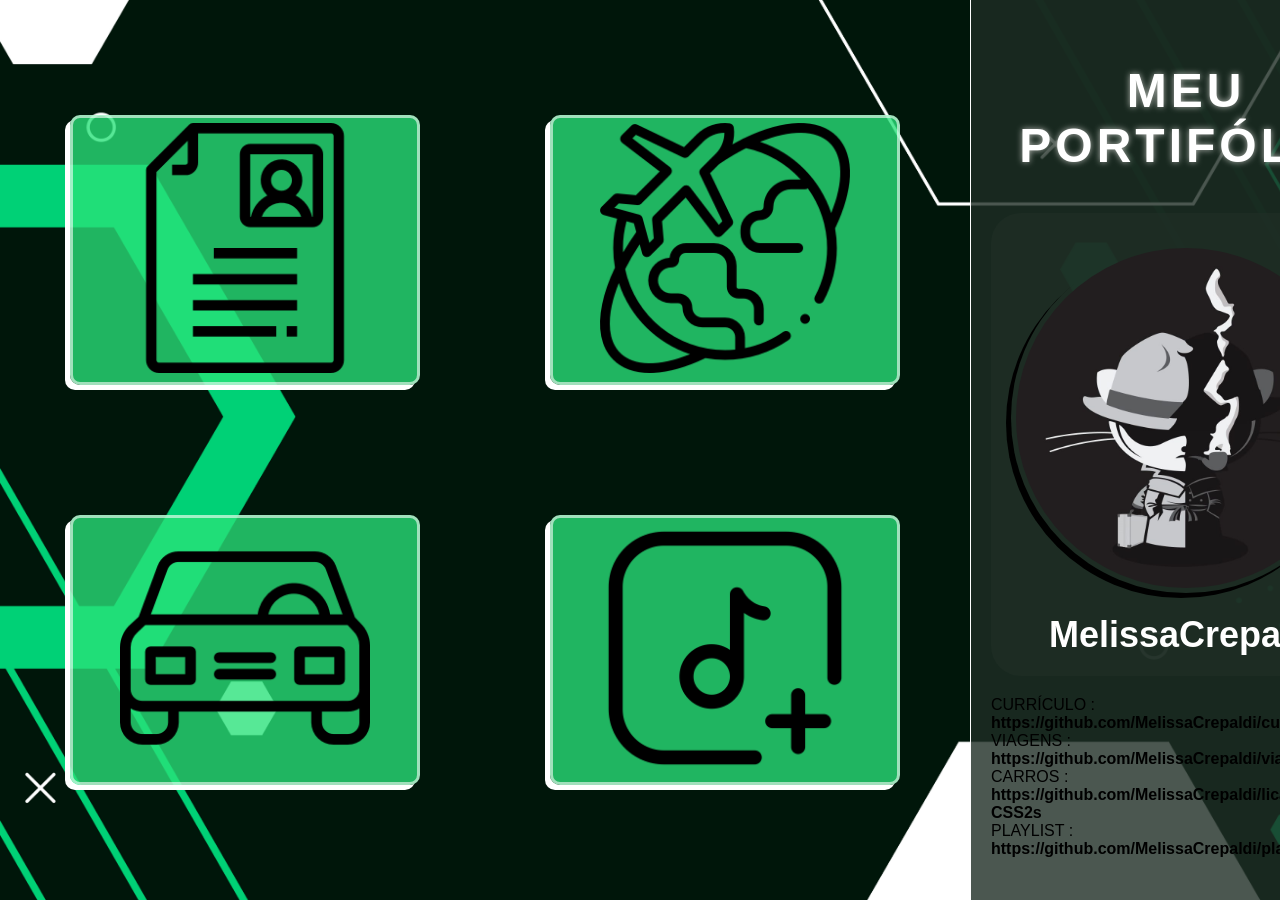
==== index.html @ 2cae1ea8 "ENCERRADO" ====
<!DOCTYPE html>
<html lang="PT-BR">
<head>
    <title>Repositório</title>
    <meta charset="UTF-8">
    <link rel="stylesheet" href="projetoStyle.css">
    <link rel="stylesheet" href="perfilStyle.css">
</head>

<body>
    <header class="tela-toda">

        <div class="projetos">
            <div class="card-projeto curriculo">
                <p><a href="./curriculoNovo/html/index.html" target="_blank"> 
                    <img src="./imagens/curriculo.png" alt="Curriculo" class="img-padrao"> 

                    <img src="./imagens/curriculo (1).png" alt="Curriculo" class="img-hover">

                    </a></p>
                
            </div>

            <div class="card-projeto viagens">
                <p><a href="./projetoViagem/HTML/index.html" target="_blank"> 
                    <img src="./imagens/viagem.png" alt="Viagens" class="img-padrao"> 
                    
                    <img src="./imagens/viagem (1).png" alt="Viagens" class="img-hover">

                    </a></p>
            </div>
            
            <div class="card-projeto carros">
                <p><a href="./projetoCarros/HTML/index.html" target="_blank"> 
                    <img src="./imagens/carros2.png" alt="Carros" class="img-padrao"> 

                    <img src="./imagens/carroButtom.png" alt="Carros" class="img-hover">

                    </a></p>
            </div>

            <div class="card-projeto playlist">
                <p><a href="./playlistPW/html/EMelissa.html" target="_blank"> 
                    <img src="./imagens/playlist.png" alt="Playlist" class="img-padrao">  

                    <img src="./imagens/playlistButtom.png" alt="Playlist" class="img-hover">

                    </a></p>
            </div>

            
        </div>


        <div class="bloco-perfil">
            <div class="titulo">
                <h1>Meu Portifólio</h1>
            </div>

            <section class="link-perfil">
                <a href="https://github.com/MelissaCrepaldi" target="_blank">
                    <div class="perfil">
                        <img src="./imagens/privateinvestocat.jpg" alt="Foto de perfil">
                    </div>

                    <div class="nome">
                        <h2>MelissaCrepaldi</h2>
                    </div>
                </a>
            </section>

            <div class="links">
                <p>CURRÍCULO : <a href="https://github.com/MelissaCrepaldi/curriculoCSS" target="_blank">https://github.com/MelissaCrepaldi/curriculoCSS</a></p>
                <p>VIAGENS : <a href="https://github.com/MelissaCrepaldi/viagensCSS" target="_blank">https://github.com/MelissaCrepaldi/viagensCSS</a></p>
                <p>CARROS : <a href="https://github.com/MelissaCrepaldi/licao-pw-CSS2" target="_blank">https://github.com/MelissaCrepaldi/licao-pw-CSS2s</a></p>
                <p>PLAYLIST : <a href="https://github.com/MelissaCrepaldi/playlistPW" target="_blank">https://github.com/MelissaCrepaldi/playlistPW</a></p>
                
            </div>
        </div>

       
       
    </header>
</body>
</html>
---- projetoStyle.css ----
* {
    margin: 0;
    padding: 0;
    box-sizing: border-box;
    font-family:'Lucida Sans', 'Lucida Sans Regular', 'Lucida Grande', 'Lucida Sans Unicode', Geneva, Verdana, sans-serif
}

body {
    background-image: url(./imagens/b120e9f9-a1c5-4044-a0e3-8168ec75d463.jpg);
    background-repeat: no-repeat;
     background-size: cover;
    background-position: center;
    min-height: 100vh;
}

.tela-toda {
    display: flex;
    flex-direction:row;
    width: 100vw;     /*prets atenção: 100vw é a largura da tela, não do conteúdo. Se o conteúdo for maior que a tela, ele será cortado. -IA do VScode >w< */
    /*e cada 1vw é 1% da largura da tela. Então 100vw é 100% da largura da tela. */ 
    height: 100vh;    /*prets atenção: 100vh é a altura da tela, não do conteúdo. Se o conteúdo for maior que a tela, ele será cortado. */
    /*e cada 1vh é 1% da altura da tela. Então 100vh é 100% da altura da tela. */
}

.projetos {
    flex: 1;
    
    display: grid;
    grid-template-columns: repeat(2, 1fr);
    gap: 90px;
    padding: 50px;
    align-content:center;
    
}

.card-projeto {
    background-color: rgba(41, 226, 121, 0.784);
    border: 3px solid rgba(255, 255, 255, 0.579);
    border-radius: 10px;
    box-shadow: -5px 5px 0px rgb(255, 255, 255);
    cursor: pointer;
    width: 350px;
    height: 270px;
    padding: 5px;
    margin: 20px;
    transition: background-color 0.3s ease, transform 0.3s ease, box-shadow 0.3s ease;
}

.card-projeto:hover {
    transform: translate(-4px, -4px);
     background-color: rgba(17, 88, 48, 0.784);
    box-shadow: -10px 10px 0px rgb(255, 255, 255);
}

.card-projeto:active {
    transform: translate(4px, 4px);
    box-shadow: -2px 2px 0px black;
}

.card-projeto img { 
    display: flex;
    width: 250px;
    align-content: center;
    justify-content: center;
    height: 250px;
    margin: 0 auto;
}


.card-projeto .img-hover {
    display: none;
}

.card-projeto:hover .img-padrao {
    display: none;
}

.card-projeto:hover .img-hover {
    display: block;
}

.card-projeto:hover .img-padrao {
    display: none;
}
---- perfilStyle.css ----
/*========perfil========*/
.bloco-perfil {
    flex: 1;
    display: flex;
    flex-direction: column;
    align-items: center;
    justify-content: center;
    gap: 20px;
    padding: 20px;
    background-color: rgba(30, 46, 37, 0.8);
    border-left: 1px solid #fefefe;
}


.bloco-perfil img {
    width: 350px;
    height: 350px;
    box-sizing: border-box;
    border-radius: 190px;
    padding: 5px;
    box-shadow: -5px 5px 0px rgb(0, 0, 0);
    transition: background-color 0.3s ease, transform 0.3s ease, box-shadow 0.3s ease;
}

.titulo h1 {
    font-size: 3rem;
    text-transform: uppercase;
    letter-spacing: 4px;
    gap: 20px;
    padding: 20px;
    text-align: center;
    color: #ffffff;
    text-shadow: 0 0 6px #b1b4af;
}

.link-perfil {
    display: inline-flex;
    flex-direction: column;
    align-items: center;
    gap: 15px;
    transition: background-color 0.3s ease, transform 0.3s ease, box-shadow 0.3s ease;
    background-color: rgba(30, 46, 37, 0.8);
    padding: 20px;
    border-radius: 30px;
}

.link-perfil a {
    display: inline-flex;
    flex-direction: column;
    align-items: center;
    gap: 15px;
    text-decoration: none;
    color: #ffffff;
    font-size: 1.5rem;
    margin-top: 10px;
    font-weight: bold;
    text-align: center;
    transition: color 0.3s ease, transform 0.3s ease;
}


.link-perfil:active {
    transform: translate(4px, 4px);
    box-shadow: -2px 2px 0px black;
}

.link-perfil:hover a {
    color: #000000;
}

.link-perfil:hover .perfil img {
    transform: scale(1.05);
    box-shadow: -10px 6px 0px black;
     background-color: rgba(78, 111, 96, 0.8);
}

.perfil {
    transition: transform 0.3s ease;
}

.links a {
    text-decoration: none;
    color: #000000;
    font-size: 1rem;
    margin-top: 10px;
    font-weight: bold;
    text-align: center;
}

.links a:hover {
    color: #ffffff;
    text-shadow: 0 0 6px #b1b4af;
}
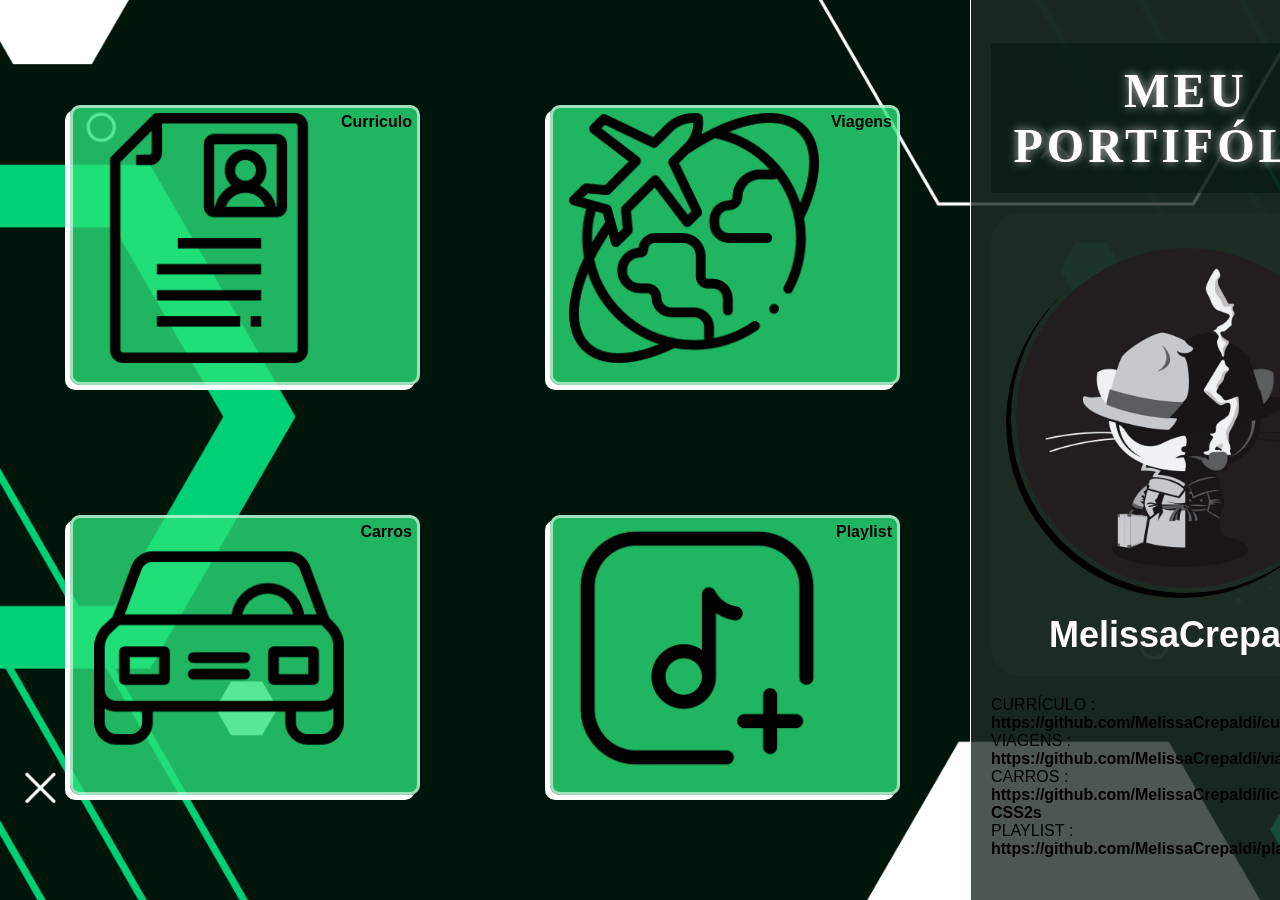
==== commit 08f41971: "encerrado (para modificar do 0 todos)" ====
--- a/index.html
+++ b/index.html
@@ -10,14 +10,16 @@
 <body>
     <header class="tela-toda">
 
+       
         <div class="projetos">
+            
             <div class="card-projeto curriculo">
                 <p><a href="./curriculoNovo/html/index.html" target="_blank"> 
                     <img src="./imagens/curriculo.png" alt="Curriculo" class="img-padrao"> 
 
-                    <img src="./imagens/curriculo (1).png" alt="Curriculo" class="img-hover">
+                    <img src="./imagens/curriculo (1).png" alt="Curriculo" class="img-hover"> Curriculo
 
-                    </a></p>
+                    </a>  </p>
                 
             </div>
 
@@ -25,27 +27,27 @@
                 <p><a href="./projetoViagem/HTML/index.html" target="_blank"> 
                     <img src="./imagens/viagem.png" alt="Viagens" class="img-padrao"> 
                     
-                    <img src="./imagens/viagem (1).png" alt="Viagens" class="img-hover">
+                    <img src="./imagens/viagem (1).png" alt="Viagens" class="img-hover"> Viagens
 
-                    </a></p>
+                    </a> </p>
             </div>
             
             <div class="card-projeto carros">
                 <p><a href="./projetoCarros/HTML/index.html" target="_blank"> 
                     <img src="./imagens/carros2.png" alt="Carros" class="img-padrao"> 
 
-                    <img src="./imagens/carroButtom.png" alt="Carros" class="img-hover">
+                    <img src="./imagens/carroButtom.png" alt="Carros" class="img-hover"> Carros
 
-                    </a></p>
+                    </a> </p>
             </div>
 
             <div class="card-projeto playlist">
                 <p><a href="./playlistPW/html/EMelissa.html" target="_blank"> 
                     <img src="./imagens/playlist.png" alt="Playlist" class="img-padrao">  
 
-                    <img src="./imagens/playlistButtom.png" alt="Playlist" class="img-hover">
+                    <img src="./imagens/playlistButtom.png" alt="Playlist" class="img-hover"> Playlist
 
-                    </a></p>
+                    </a> </p>
             </div>
 
             
--- a/projetoStyle.css
+++ b/projetoStyle.css
@@ -24,13 +24,13 @@
 
 .projetos {
     flex: 1;
-    
+    text-align: center;
     display: grid;
     grid-template-columns: repeat(2, 1fr);
     gap: 90px;
     padding: 50px;
     align-content:center;
-    
+    font-family: Arial, Helvetica, sans-serif;
 }
 
 .card-projeto {
@@ -40,10 +40,19 @@
     box-shadow: -5px 5px 0px rgb(255, 255, 255);
     cursor: pointer;
     width: 350px;
-    height: 270px;
+    height: 280px;
     padding: 5px;
     margin: 20px;
     transition: background-color 0.3s ease, transform 0.3s ease, box-shadow 0.3s ease;
+}
+
+.card-projeto a {
+    display: flex;
+    text-decoration: none;
+    color: #000000;
+    font-weight: bold;
+    font-size: 1rem;
+    text-align: center;
 }
 
 .card-projeto:hover {
@@ -55,6 +64,12 @@
 .card-projeto:active {
     transform: translate(4px, 4px);
     box-shadow: -2px 2px 0px black;
+}
+
+.card-projeto:hover a {
+    color: white;
+    text-shadow: 0 0 6px #b1b4af;
+    text-decoration: none;
 }
 
 .card-projeto img { 
--- a/perfilStyle.css
+++ b/perfilStyle.css
@@ -29,9 +29,13 @@
     gap: 20px;
     padding: 20px;
     text-align: center;
-    color: #ffffff;
-    text-shadow: 0 0 6px #b1b4af;
+    color: white;
+    text-shadow: 0 0 10px #b4afaf;
+    background-color: #01150c85;
+    font-family:Georgia, 'Times New Roman', Times, serif;
 }
+
+
 
 .link-perfil {
     display: inline-flex;
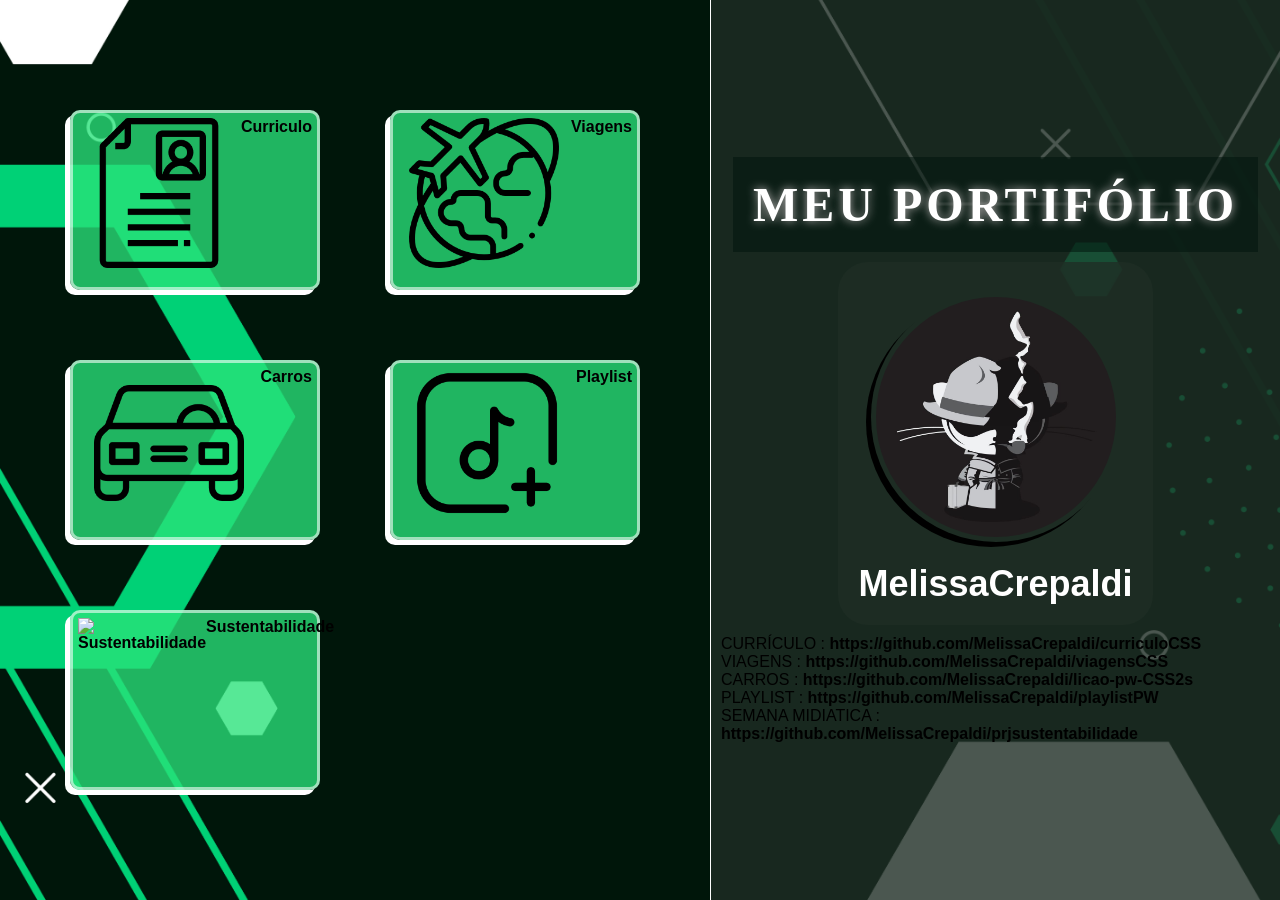
==== commit 46e21d38: "semana midiatica socorro" ====
--- a/index.html
+++ b/index.html
@@ -50,6 +50,16 @@
                     </a> </p>
             </div>
 
+            <div class="card-projeto playlist">
+                <p><a href="./prjsustentabilidade/prjsustentabilidade-main/index.html" target="_blank"> 
+                    <img src="./imagens/broto.png" alt="Sustentabilidade" class="img-padrao">  
+
+                    <img src="./imagens/brotooto.png" alt="Sustentabilidade" class="img-hover"> Sustentabilidade
+
+                    </a> </p>
+            </div>
+
+        
             
         </div>
 
@@ -76,6 +86,8 @@
                 <p>VIAGENS : <a href="https://github.com/MelissaCrepaldi/viagensCSS" target="_blank">https://github.com/MelissaCrepaldi/viagensCSS</a></p>
                 <p>CARROS : <a href="https://github.com/MelissaCrepaldi/licao-pw-CSS2" target="_blank">https://github.com/MelissaCrepaldi/licao-pw-CSS2s</a></p>
                 <p>PLAYLIST : <a href="https://github.com/MelissaCrepaldi/playlistPW" target="_blank">https://github.com/MelissaCrepaldi/playlistPW</a></p>
+                <p>SEMANA MIDIATICA : <a href="https://github.com/MelissaCrepaldi/prjsustentabilidade" target="_blank">https://github.com/MelissaCrepaldi/prjsustentabilidade</a></p>
+
                 
             </div>
         </div>
--- a/projetoStyle.css
+++ b/projetoStyle.css
@@ -27,7 +27,7 @@
     text-align: center;
     display: grid;
     grid-template-columns: repeat(2, 1fr);
-    gap: 90px;
+    gap: 30px;
     padding: 50px;
     align-content:center;
     font-family: Arial, Helvetica, sans-serif;
@@ -39,8 +39,8 @@
     border-radius: 10px;
     box-shadow: -5px 5px 0px rgb(255, 255, 255);
     cursor: pointer;
-    width: 350px;
-    height: 280px;
+    width: 250px;
+    height: 180px;
     padding: 5px;
     margin: 20px;
     transition: background-color 0.3s ease, transform 0.3s ease, box-shadow 0.3s ease;
@@ -74,10 +74,10 @@
 
 .card-projeto img { 
     display: flex;
-    width: 250px;
+    width: 150px;
     align-content: center;
     justify-content: center;
-    height: 250px;
+    height: 150px;
     margin: 0 auto;
 }
 
--- a/perfilStyle.css
+++ b/perfilStyle.css
@@ -5,16 +5,16 @@
     flex-direction: column;
     align-items: center;
     justify-content: center;
-    gap: 20px;
-    padding: 20px;
+    gap: 10px;
+    padding: 10px;
     background-color: rgba(30, 46, 37, 0.8);
     border-left: 1px solid #fefefe;
 }
 
 
 .bloco-perfil img {
-    width: 350px;
-    height: 350px;
+    width: 250px;
+    height: 250px;
     box-sizing: border-box;
     border-radius: 190px;
     padding: 5px;
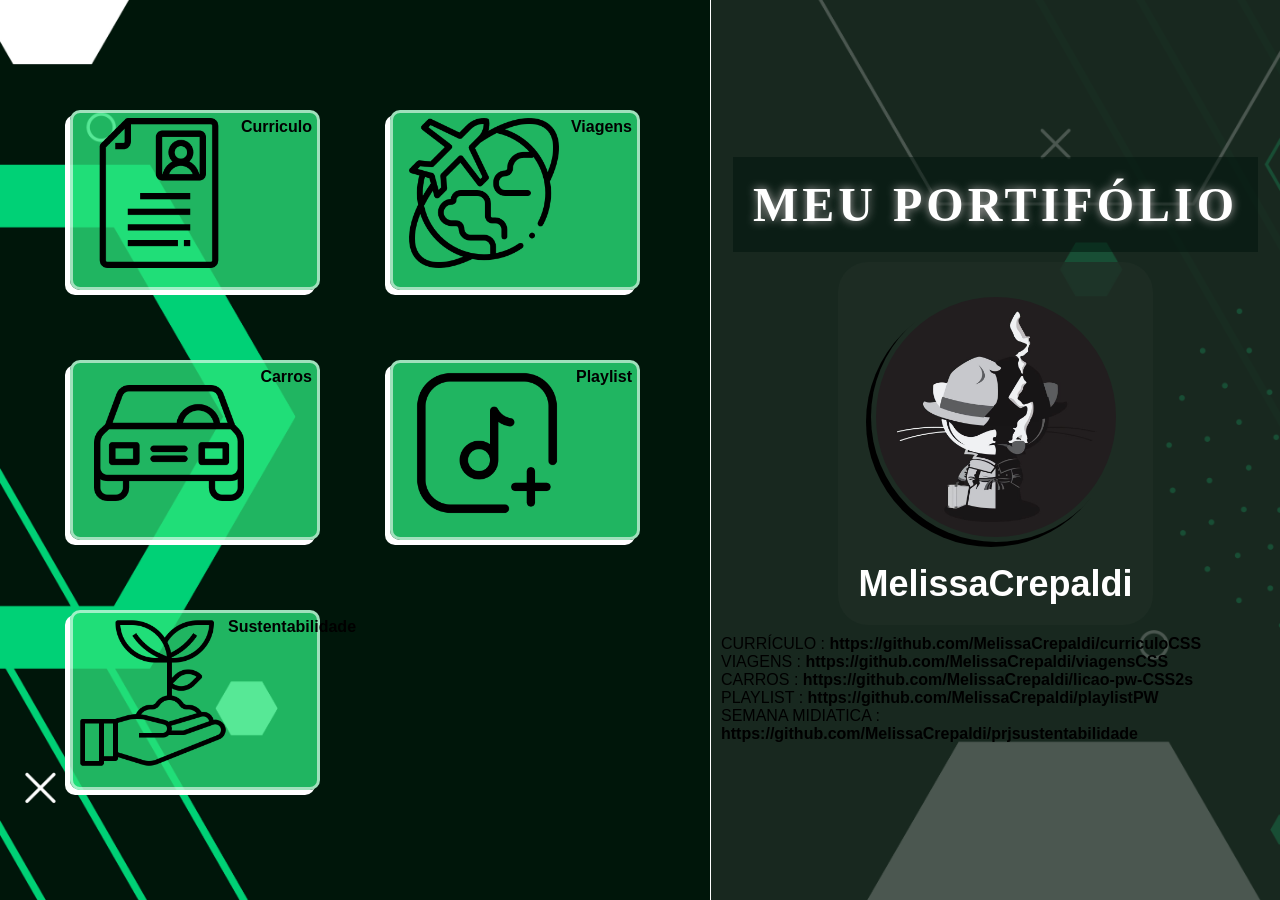
==== commit d7168385: "as vezes eu penso se eu sou tão horrível assim nova pasta sustentabilidade" ====
--- a/index.html
+++ b/index.html
@@ -51,7 +51,7 @@
             </div>
 
             <div class="card-projeto playlist">
-                <p><a href="./prjsustentabilidade/prjsustentabilidade-main/index.html" target="_blank"> 
+                <p><a href="./prjsustentabilidade/index.html" target="_blank"> 
                     <img src="./imagens/broto.png" alt="Sustentabilidade" class="img-padrao">  
 
                     <img src="./imagens/brotooto.png" alt="Sustentabilidade" class="img-hover"> Sustentabilidade
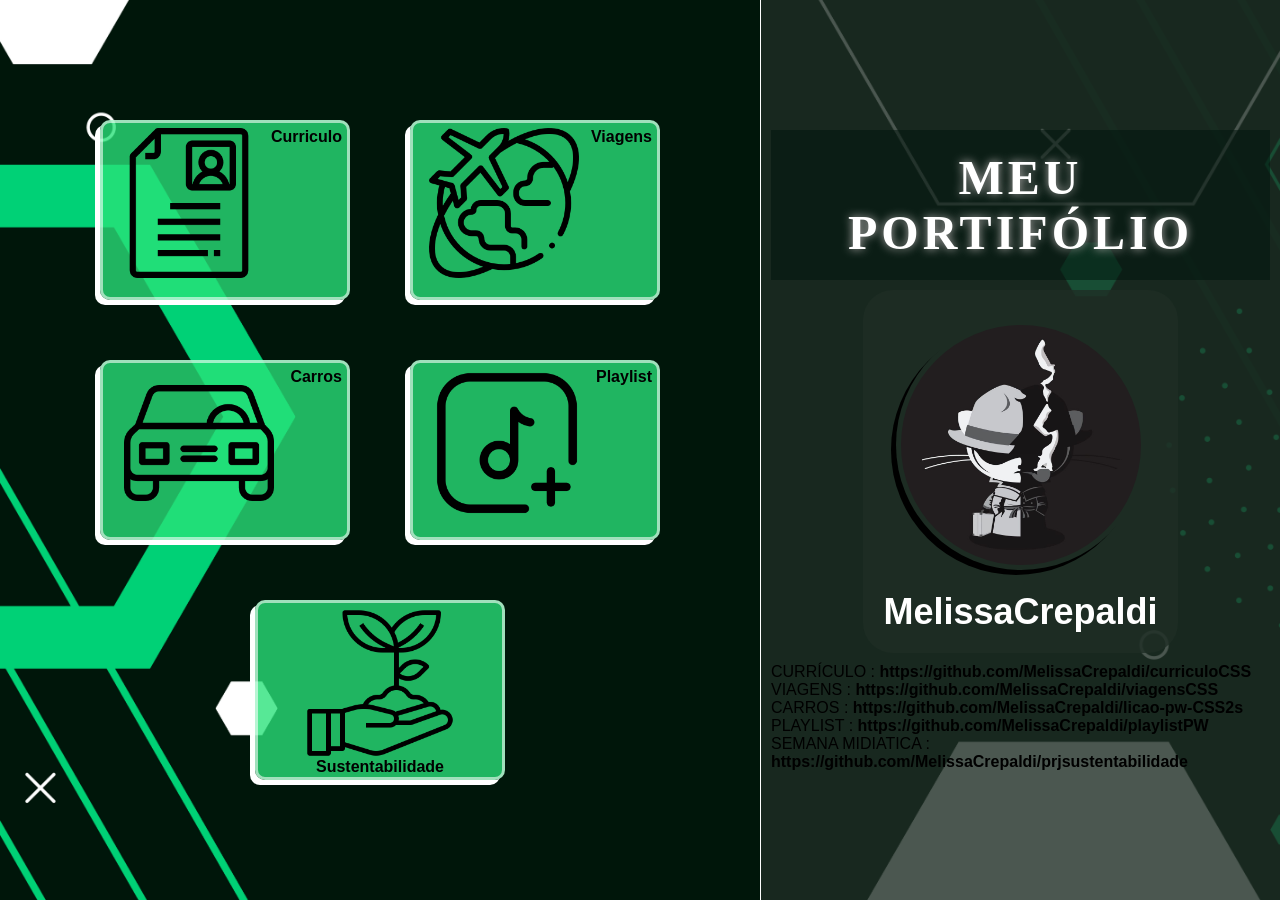
==== commit 4726d8bd: "sus" ====
--- a/index.html
+++ b/index.html
@@ -50,11 +50,11 @@
                     </a> </p>
             </div>
 
-            <div class="card-projeto playlist">
+            <div class="card-projetosus">
                 <p><a href="./prjsustentabilidade/index.html" target="_blank"> 
                     <img src="./imagens/broto.png" alt="Sustentabilidade" class="img-padrao">  
 
-                    <img src="./imagens/brotooto.png" alt="Sustentabilidade" class="img-hover"> Sustentabilidade
+                    <img src="./imagens/brotooto.png" alt="Sustentabilidade" class="img-hover"> <div class="titulo">Sustentabilidade</div>
 
                     </a> </p>
             </div>
--- a/projetoStyle.css
+++ b/projetoStyle.css
@@ -27,8 +27,8 @@
     text-align: center;
     display: grid;
     grid-template-columns: repeat(2, 1fr);
-    gap: 30px;
-    padding: 50px;
+    gap: 20px;
+    padding: 80px;
     align-content:center;
     font-family: Arial, Helvetica, sans-serif;
 }
@@ -44,6 +44,12 @@
     padding: 5px;
     margin: 20px;
     transition: background-color 0.3s ease, transform 0.3s ease, box-shadow 0.3s ease;
+}
+
+.card-projeto sustentabilidade {
+   grid-column: span 2;  
+    justify-self: center; 
+
 }
 
 .card-projeto a {
@@ -98,3 +104,86 @@
     display: none;
 }
 
+/*SEmana midiatica :(*/
+.card-projetosus {
+    background-color: rgba(41, 226, 121, 0.784);
+    border: 3px solid rgba(255, 255, 255, 0.579);
+    border-radius: 10px;
+    box-shadow: -5px 5px 0px rgb(255, 255, 255);
+    cursor: pointer;
+    width: 250px;
+    height: 180px;
+    padding: 5px;
+    margin: 20px;
+    transition: background-color 0.3s ease, transform 0.3s ease, box-shadow 0.3s ease;
+}
+
+.card-projetosus {
+   grid-column: span 2;  
+    justify-self: center; 
+
+}
+
+.card-projetosus a {
+    display: flex;
+    text-decoration: none;
+    color: #000000;
+    font-weight: bold;
+    font-size: 1rem;
+    text-align: center;
+}
+
+.titulo {
+    font-size: 1rem;
+    font-weight: bold;
+    text-decoration: none;
+    color: #000000;
+    display: flex;
+    flex-direction: column;
+    align-items: center;
+}
+
+.card-projetosus:hover {
+    transform: translate(-4px, -4px);
+     background-color: rgba(17, 88, 48, 0.784);
+    box-shadow: -10px 10px 0px rgb(255, 255, 255);
+}
+
+.card-projetosus:active {
+    transform: translate(4px, 4px);
+    box-shadow: -2px 2px 0px black;
+}
+
+.card-projetosus:hover a {
+    color: white;
+    text-shadow: 0 0 6px #b1b4af;
+    text-decoration: none;
+
+}
+
+.card-projetosus img { 
+    display: flex;
+    width: 150px;
+    align-content: center;
+    justify-content: center;
+    height: 150px;
+    margin: 0 auto;
+}
+
+
+.card-projetosus .img-hover {
+    display: none;
+}
+
+.card-projetosus:hover .img-padrao {
+    display: none;
+}
+
+.card-projetosus:hover .img-hover {
+    display: block;
+}
+
+.card-projetosus:hover .img-padrao {
+    display: none;
+}
+
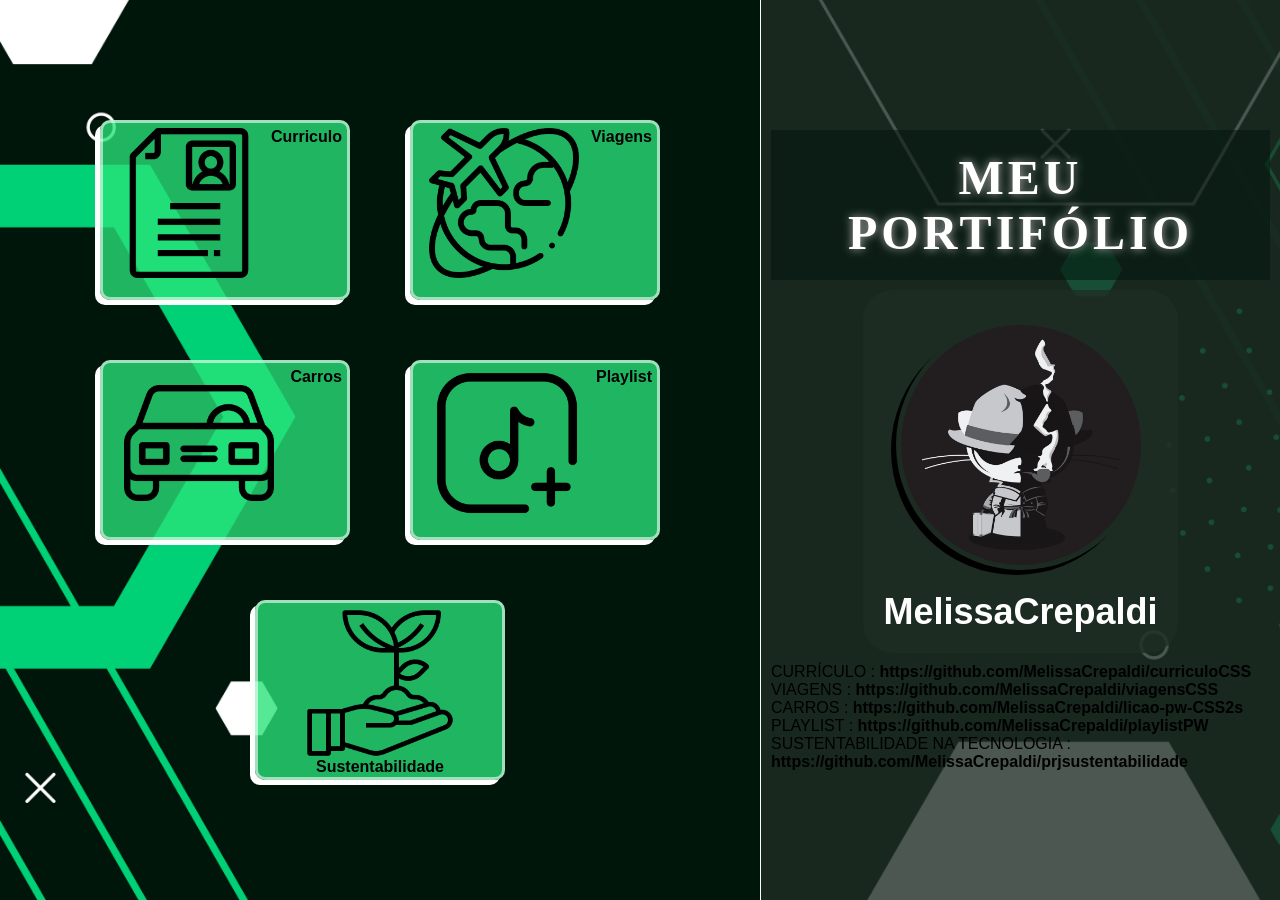
==== commit a8a12f62: "semana midiatica" ====
--- a/index.html
+++ b/index.html
@@ -86,7 +86,7 @@
                 <p>VIAGENS : <a href="https://github.com/MelissaCrepaldi/viagensCSS" target="_blank">https://github.com/MelissaCrepaldi/viagensCSS</a></p>
                 <p>CARROS : <a href="https://github.com/MelissaCrepaldi/licao-pw-CSS2" target="_blank">https://github.com/MelissaCrepaldi/licao-pw-CSS2s</a></p>
                 <p>PLAYLIST : <a href="https://github.com/MelissaCrepaldi/playlistPW" target="_blank">https://github.com/MelissaCrepaldi/playlistPW</a></p>
-                <p>SEMANA MIDIATICA : <a href="https://github.com/MelissaCrepaldi/prjsustentabilidade" target="_blank">https://github.com/MelissaCrepaldi/prjsustentabilidade</a></p>
+                <p>SUSTENTABILIDADE NA TECNOLOGIA : <a href="https://github.com/MelissaCrepaldi/prjsustentabilidade" target="_blank">https://github.com/MelissaCrepaldi/prjsustentabilidade</a></p>
 
                 
             </div>
